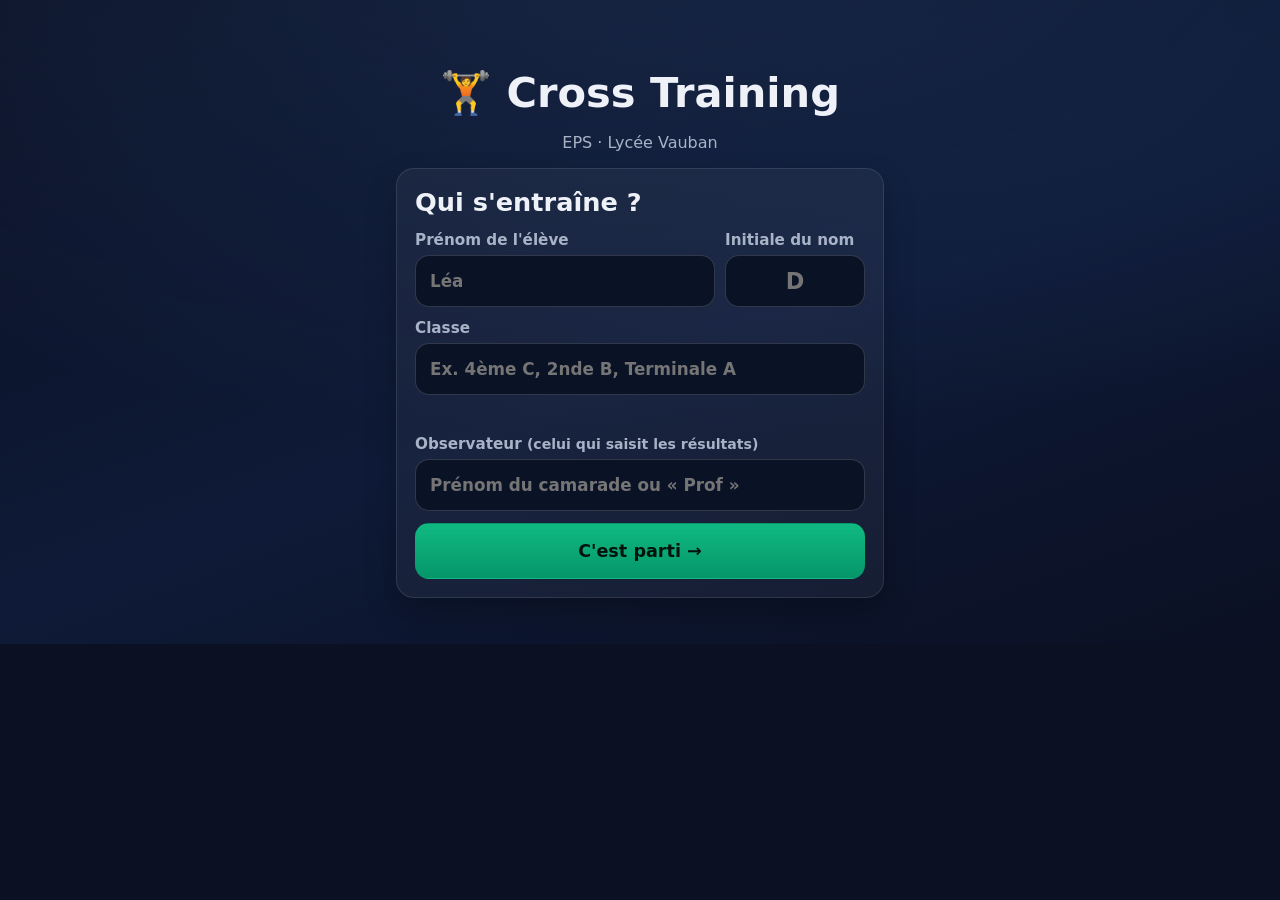
==== v2/index.html @ a6b9e2bd "Cross Training v2 (dossier v2/) : appli à onglets fiable et plus fluide - QR généré même avec des ac" ====
<!doctype html>
<html lang="fr">
<head>
  <meta charset="utf-8">
  <meta name="viewport" content="width=device-width, initial-scale=1, viewport-fit=cover">
  <meta name="theme-color" content="#0d1220">
  <title>Cross Training</title>
  <link rel="stylesheet" href="app.css">
</head>
<body>

<!-- ============ IDENTIFICATION ============ -->
<section id="screen-id" class="screen" hidden>
  <div class="id-wrap">
    <div class="brand-big">🏋️ Cross Training</div>
    <p class="muted center">EPS · Lycée Vauban</p>
    <form id="id-form" class="card" autocomplete="off">
      <h1>Qui s'entraîne ?</h1>
      <div class="id-grid">
        <label class="field">Prénom de l'élève
          <input id="id-prenom" required autocapitalize="words" placeholder="Léa">
        </label>
        <label class="field">Initiale du nom
          <input id="id-nom" required maxlength="1" autocapitalize="characters" placeholder="D" class="initial">
        </label>
      </div>
      <label class="field">Classe
        <input id="id-classe" required autocapitalize="characters" placeholder="Ex. 4ème C, 2nde B, Terminale A">
      </label>
      <p id="id-classe-preview" class="classe-preview" aria-live="polite"></p>
      <label class="field">Observateur <span class="muted small">(celui qui saisit les résultats)</span>
        <input id="id-observer" autocapitalize="words" placeholder="Prénom du camarade ou « Prof »">
      </label>
      <button class="btn btn-go big full" type="submit">C'est parti →</button>
      <button id="id-cancel" class="btn ghost full" type="button" hidden>Annuler</button>
    </form>
  </div>
</section>

<!-- ============ APPLICATION ============ -->
<section id="screen-app" class="screen" hidden>
  <header class="topbar">
    <div class="who">
      <span class="who-name" id="who-name"></span>
      <span class="badge" id="who-classe"></span>
      <span class="who-obs" id="who-obs"></span>
    </div>
    <div class="top-actions">
      <button class="btn small btn-new" id="btn-new-top" type="button">🆕 Nouvelle séance</button>
      <button class="btn small ghost" id="btn-change-id" type="button">👤 Changer</button>
      <button class="btn small ghost" id="btn-help" type="button">❓ Aide</button>
    </div>
  </header>

  <nav class="tabs" role="tablist">
    <button class="tab t-train" data-tab="train" role="tab"><span>⏱️</span>Entraînement<b class="count" id="count-train"></b></button>
    <button class="tab t-skill" data-tab="skill" role="tab"><span>🔥</span>Skill<b class="count" id="count-skill"></b></button>
    <button class="tab t-fiches" data-tab="fiches" role="tab"><span>📄</span>Fiches</button>
    <button class="tab t-fin" data-tab="fin" role="tab"><span>✅</span>Fin de séance</button>
  </nav>

  <main class="panels">
    <div id="old-banner" class="old-banner" hidden>
      <p id="old-banner-text"></p>
      <div class="two">
        <button class="btn btn-new" id="old-banner-new" type="button">🆕 Nouvelle séance</button>
        <button class="btn ghost" id="old-banner-keep" type="button">Continuer cette séance</button>
      </div>
    </div>

    <!-- ENTRAÎNEMENT -->
    <section class="panel" data-panel="train">
      <div class="card intro">
        <p><strong>Test d'1 minute</strong> : touche un exercice, lance le chrono, fais le maximum de répétitions. Tes scores servent à fixer tes objectifs en Skill.</p>
      </div>
      <div class="chips-filter" id="train-filter"></div>
      <div class="ex-grid" id="train-grid"></div>
    </section>

    <!-- SKILL -->
    <section class="panel" data-panel="skill" hidden>
      <!-- Configuration -->
      <div id="skill-config">
        <div class="card intro">
          <p><strong>Skill</strong> : choisis 1 exercice par famille, son niveau et ton objectif de répétitions <em>par bloc</em>. Chaque bloc dure 2 minutes : circuit, puis récupération jusqu'à la fin des 2 minutes.</p>
        </div>
        <div class="fam-grid" id="skill-families"></div>
        <div class="card">
          <h2>Durée de la séance</h2>
          <div class="seg seg-4" id="skill-duration">
            <button type="button" data-min="6">6 min<small>3 blocs</small></button>
            <button type="button" data-min="10">10 min<small>5 blocs</small></button>
            <button type="button" data-min="16">16 min<small>8 blocs</small></button>
            <button type="button" data-min="20">20 min<small>10 blocs</small></button>
          </div>
          <button class="btn btn-go big full" id="skill-start" type="button">▶️ Démarrer la séance</button>
          <p class="hint" id="skill-config-hint"></p>
        </div>
        <div class="card" id="skill-last" hidden></div>
      </div>

      <!-- Séance en cours -->
      <div id="skill-run" hidden>
        <div class="run-head card" id="run-head">
          <div class="run-phase" id="run-phase">TRAVAIL</div>
          <div class="run-timer" id="run-timer">00:00</div>
          <div class="run-sub"><span id="run-block">Bloc 1/5</span> · <span id="run-sub"></span></div>
          <div class="run-bar"><i id="run-bar"></i></div>
          <button class="btn big full" id="run-main" type="button">✋ Circuit terminé</button>
          <p class="run-help" id="run-help"></p>
        </div>
        <div class="card">
          <h2 id="run-inputs-title">Répétitions réalisées ce bloc</h2>
          <div class="run-ex" id="run-ex"></div>
        </div>
        <div class="card">
          <h2>Blocs enregistrés</h2>
          <div id="run-log" class="log"></div>
          <button class="btn danger full" id="run-stop" type="button">⏹ Arrêter la séance</button>
        </div>
      </div>
    </section>

    <!-- FICHES -->
    <section class="panel" data-panel="fiches" hidden>
      <div class="chips-filter" id="fiches-filter"></div>
      <div class="ex-grid" id="fiches-grid"></div>
    </section>

    <!-- FIN DE SÉANCE -->
    <section class="panel" data-panel="fin" hidden>
      <div class="card">
        <h2>Récapitulatif de la séance</h2>
        <div id="fin-recap" class="recap"></div>
      </div>
      <div class="card center">
        <h2>QR code pour le prof</h2>
        <div id="fin-qr" class="qr-box"></div>
        <p class="muted small" id="fin-qr-info"></p>
        <button class="btn btn-go big full" id="fin-fullscreen" type="button">🔍 Afficher en grand pour le scan</button>
      </div>
      <div class="card">
        <h2>📒 Mon carnet de suivi</h2>
        <p class="muted">Enregistre ta séance dans ton carnet d'entraînement.</p>
        <button class="btn btn-carnet big full" id="fin-carnet" type="button">📒 Enregistrer dans mon carnet</button>
      </div>
      <div class="card">
        <button class="btn btn-new big full" id="fin-new" type="button">🆕 Nouvelle séance</button>
        <p class="muted small center">À faire à la fin, après le scan du prof et l'enregistrement dans le carnet.</p>
      </div>
    </section>
  </main>
  <footer class="foot">Cross Training - Equipe EPS Lycée Vauban - LUXEMBOURG - JB</footer>
</section>

<!-- ============ TEST 1 MINUTE ============ -->
<div id="test" class="overlay" hidden>
  <div class="overlay-bar">
    <button class="btn ghost" id="test-close" type="button">← Retour</button>
    <strong id="test-title"></strong>
    <button class="btn ghost" id="test-fiche" type="button">📄 Fiche</button>
  </div>
  <div class="overlay-body test-body">
    <div class="test-left">
      <img id="test-img" alt="">
    </div>
    <div class="test-right">
      <div class="card center">
        <div class="test-timer" id="test-timer">01:00</div>
        <div class="two">
          <button class="btn btn-go big" id="test-start" type="button">▶️ Départ</button>
          <button class="btn big" id="test-reset" type="button">↺ Remettre à 1:00</button>
        </div>
        <p class="muted small" id="test-timer-hint">Un bip retentit à la fin de la minute.</p>
      </div>
      <div class="card">
        <h2>Répétitions en 1 minute</h2>
        <label class="field" id="test-l1">N1
          <input id="test-n1" type="number" inputmode="numeric" min="0" max="999">
        </label>
        <label class="field" id="test-l2">N2
          <input id="test-n2" type="number" inputmode="numeric" min="0" max="999">
        </label>
        <p class="muted small" id="test-best"></p>
        <button class="btn btn-go big full" id="test-save" type="button">💾 Enregistrer</button>
      </div>
    </div>
  </div>
</div>

<!-- ============ FICHE ============ -->
<div id="fiche" class="overlay" hidden>
  <div class="overlay-bar">
    <button class="btn ghost" id="fiche-close" type="button">← Retour</button>
    <strong id="fiche-title"></strong>
    <button class="btn btn-go" id="fiche-test" type="button">⏱️ Tester</button>
  </div>
  <div class="overlay-body fiche-body">
    <img id="fiche-img" alt="">
    <div id="fiche-text"></div>
  </div>
</div>

<!-- ============ QR PLEIN ÉCRAN ============ -->
<div id="qr-full" class="qr-full" hidden>
  <div class="qr-full-inner">
    <div id="qr-full-code"></div>
    <p id="qr-full-name"></p>
    <p class="small">Monte la luminosité de l'écran si le scan ne passe pas.</p>
    <button class="btn big" id="qr-full-close" type="button">✕ Fermer</button>
  </div>
</div>

<!-- ============ DIALOGUE GÉNÉRIQUE ============ -->
<dialog id="ask" class="dlg">
  <form method="dialog" class="dlg-panel">
    <h2 id="ask-title"></h2>
    <p class="big-q" id="ask-text"></p>
    <ul class="remind" id="ask-remind" hidden></ul>
    <div class="two">
      <button type="button" class="btn big" id="ask-no">Non</button>
      <button type="button" class="btn big" id="ask-yes">Oui</button>
    </div>
    <p class="muted small center" id="ask-foot"></p>
  </form>
</dialog>

<!-- ============ CARNET ============ -->
<dialog id="carnet" class="dlg">
  <form method="dialog" class="dlg-panel">
    <h2>📒 Mon carnet de suivi</h2>
    <p class="muted">Choisis selon la tablette utilisée.</p>
    <button type="button" class="choice" id="carnet-open">
      <strong>📱 J'ai ma tablette</strong>
      <span>Mes résultats sont copiés, puis mon carnet s'ouvre : je les colle dans ma séance.</span>
    </button>
    <button type="button" class="choice" id="carnet-file">
      <strong>💾 Je n'ai pas ma tablette</strong>
      <span>J'enregistre un fichier à importer plus tard dans mon carnet (bouton « Importer »).</span>
    </button>
    <button type="button" class="choice" id="carnet-share">
      <strong>📤 Envoyer le fichier</strong>
      <span>AirDrop, Messages, mail… vers ma propre tablette.</span>
    </button>
    <details class="preview"><summary>Voir ce qui sera enregistré</summary><pre id="carnet-preview"></pre></details>
    <button value="cancel" class="btn ghost full">Fermer</button>
  </form>
</dialog>

<!-- ============ AIDE ============ -->
<dialog id="help" class="dlg">
  <form method="dialog" class="dlg-panel">
    <h2>❓ Comment ça marche</h2>
    <ol class="help">
      <li><strong>⏱️ Entraînement</strong> : touche un exercice → Départ → 1 minute → note les répétitions (N1 et/ou N2) → Enregistrer.</li>
      <li><strong>🔥 Skill</strong> : choisis 1 exercice par famille, son niveau, l'objectif par bloc et la durée → Démarrer. Pendant chaque bloc de 2 min : fais le circuit, touche « Circuit terminé », puis l'observateur note les répétitions pendant la récupération. Le bloc suivant démarre tout seul.</li>
      <li><strong>📄 Fiches</strong> : critères de réalisation, sécurité, muscles, étirements.</li>
      <li><strong>✅ Fin de séance</strong> : montre le QR au prof, puis enregistre dans ton carnet.</li>
    </ol>
    <p class="muted small">Tout est enregistré automatiquement. Même si la page se recharge pendant un bloc, la séance reprend où elle en était.</p>
    <button value="cancel" class="btn btn-go full">J'ai compris</button>
  </form>
</dialog>

<div id="toast" class="toast" role="status" aria-live="polite"></div>

<script src="lib/qrcode.js"></script>
<script src="data.js"></script>
<script src="app.js"></script>
</body>
</html>
---- v2/app.css ----
:root {
  --bg: #0b1023;
  --bg2: #0e1a37;
  --card: rgba(255, 255, 255, 0.045);
  --card-border: rgba(255, 255, 255, 0.10);
  --field: #0a1226;
  --text: #eef1f7;
  --muted: #a9b3c7;
  --accent: #34d399;
  --cardio: #f97316;
  --haut: #a78bfa;
  --bas: #22c55e;
  --gainage: #fbbf24;
  --train: #38bdf8;
  --skill: #f43f5e;
  --fiches: #a78bfa;
  --fin: #34d399;
  --danger: #f87171;
  --radius: 18px;
  --tap: 56px;
}

* { box-sizing: border-box; }
html { background: #0b1023; }
html, body { margin: 0; min-height: 100%; }
body {
  font-family: ui-sans-serif, system-ui, -apple-system, "Segoe UI", Roboto, Arial, sans-serif;
  color: var(--text);
  background:
    radial-gradient(1200px 500px at 50% -10%, rgba(96, 165, 250, 0.12), transparent),
    linear-gradient(160deg, var(--bg) 0%, var(--bg2) 55%, var(--bg) 100%);
  -webkit-font-smoothing: antialiased;
  -webkit-text-size-adjust: 100%;
  -webkit-tap-highlight-color: transparent;
}
[hidden] { display: none !important; }
.center { text-align: center; }
.muted { color: var(--muted); }
.small { font-size: 0.88rem; }
h1 { font-size: 1.6rem; margin: 0 0 14px; }
h2 { font-size: 1.05rem; margin: 18px 0 10px; color: #dfe5f2; }
h2:first-child { margin-top: 0; }
h3 { font-size: 0.92rem; margin: 0 0 8px; color: var(--muted); font-weight: 600; }

/* ---------- Boutons ---------- */
.btn {
  display: inline-flex; align-items: center; justify-content: center; gap: 8px;
  min-height: 48px; padding: 12px 18px; border-radius: 14px;
  border: 1px solid rgba(255, 255, 255, 0.12);
  background: rgba(255, 255, 255, 0.07); color: var(--text);
  font: inherit; font-weight: 700; font-size: 1rem; text-decoration: none; cursor: pointer;
  touch-action: manipulation; user-select: none; -webkit-user-select: none;
}
.btn:active { transform: scale(0.98); }
.btn.big { min-height: var(--tap); font-size: 1.1rem; }
.btn.full { width: 100%; }
.btn.small { min-height: 40px; padding: 8px 12px; font-size: 0.9rem; }
.btn.ghost { background: transparent; }
.btn:disabled { opacity: 0.45; cursor: not-allowed; }
.btn-go { background: linear-gradient(180deg, #10b981, #059669); border-color: transparent; color: #04140d; }
.btn-bloc { background: var(--train); color: #1a1300; border-color: transparent; }
.btn-diff { background: var(--diff); color: #160c33; border-color: transparent; margin-top: 18px; }
.btn-vit { background: var(--vit); color: #031722; border-color: transparent; margin-top: 12px; }
.btn-voies { background: var(--voies); color: #241000; border-color: transparent; }
.btn-carnet { background: linear-gradient(180deg, #818cf8, #6366f1); color: #fff; border-color: transparent; }
.btn.danger { background: rgba(248, 113, 113, 0.14); border-color: rgba(248, 113, 113, 0.45); color: #fecaca; }

/* ---------- Champs ---------- */
input, select {
  width: 100%; min-height: 52px; padding: 12px 14px; border-radius: 14px;
  border: 1px solid rgba(255, 255, 255, 0.16); background: var(--field); color: var(--text);
  font: inherit; font-size: 1.05rem;
}
input:focus, select:focus { outline: 2px solid var(--accent); outline-offset: 1px; }
.field { display: block; margin-bottom: 12px; color: var(--muted); font-weight: 600; font-size: 0.95rem; }
.field input { margin-top: 6px; }

.card {
  background: var(--card); border: 1px solid var(--card-border); border-radius: var(--radius);
  padding: 18px; margin-bottom: 14px; box-shadow: 0 14px 30px rgba(0, 0, 0, 0.25);
}
.badge {
  display: inline-block; padding: 4px 10px; border-radius: 999px; font-weight: 800; font-size: 0.9rem;
  background: rgba(52, 211, 153, 0.15); color: #a7f3d0; border: 1px solid rgba(52, 211, 153, 0.35);
}

/* ---------- Identification ---------- */
.id-wrap { width: min(520px, 100%); margin: 0 auto; padding: 32px 16px; }
.brand-big { font-size: 2.6rem; font-weight: 900; text-align: center; margin-top: 4vh; }
.id-card { margin-top: 18px; }
.id-card .btn { margin-top: 8px; }
.classe-preview { min-height: 1.4em; margin: -4px 0 10px; color: #a7f3d0; font-weight: 700; }

/* ---------- Barre du haut + onglets ---------- */
.topbar {
  display: flex; flex-wrap: wrap; align-items: center; justify-content: space-between; gap: 8px;
  padding: max(10px, env(safe-area-inset-top)) 16px 8px;
  width: min(1000px, 100%); margin: 0 auto;
}
.who { display: flex; align-items: center; gap: 10px; min-width: 0; }
.who-name { font-weight: 900; font-size: 1.15rem; overflow: hidden; text-overflow: ellipsis; white-space: nowrap; }
.top-actions { display: flex; gap: 6px; flex-wrap: wrap; }

.tabs {
  position: sticky; top: 0; z-index: 20;
  display: grid; grid-template-columns: repeat(4, 1fr); gap: 6px;
  padding: 8px 12px; width: min(1000px, 100%); margin: 0 auto;
  background: rgba(11, 16, 35, 0.92); backdrop-filter: blur(10px); -webkit-backdrop-filter: blur(10px);
}
.tab {
  position: relative; display: flex; flex-direction: column; align-items: center; justify-content: center; gap: 2px;
  min-height: 62px; padding: 6px 4px; border-radius: 14px; cursor: pointer;
  border: 1px solid rgba(255, 255, 255, 0.10); background: rgba(255, 255, 255, 0.04);
  color: var(--muted); font: inherit; font-weight: 700; font-size: 0.85rem; touch-action: manipulation;
}
.tab span { font-size: 1.35rem; line-height: 1; }
.tab .count {
  position: absolute; top: 4px; right: 6px; min-width: 20px; padding: 1px 6px; border-radius: 999px;
  font-size: 0.75rem; background: rgba(255, 255, 255, 0.14); color: var(--text);
}
.tab .count:empty { display: none; }
.tab[aria-selected="true"] { color: #0b1023; border-color: transparent; }
.tab.t-train[aria-selected="true"] { background: var(--train); }
.tab.t-skill[aria-selected="true"] { background: var(--skill); color: #fff; }
.tab.t-fiches[aria-selected="true"] { background: var(--fiches); }
.tab.t-fin[aria-selected="true"] { background: var(--fin); }
.tab[aria-selected="true"] .count { background: rgba(0, 0, 0, 0.25); color: #fff; }

.panels { width: min(1000px, 100%); margin: 0 auto; padding: 10px 16px 24px; }
.foot { text-align: center; color: var(--muted); font-size: 0.82rem; padding: 10px 16px max(16px, env(safe-area-inset-bottom)); }

.row2, .row3 { display: grid; grid-template-columns: 1fr; gap: 14px; }
@media (min-width: 700px) {
  .row2 { grid-template-columns: 1fr 1fr; }
  .row3 { grid-template-columns: repeat(3, 1fr); }
}

/* ---------- Fin de séance ---------- */
.recap { display: grid; gap: 10px; }
.recap section { padding: 12px 14px; border-radius: 14px; background: rgba(255, 255, 255, 0.04); border-left: 5px solid var(--muted); }
.recap section.r-bloc { border-color: var(--train); }
.recap section.r-diff { border-color: var(--diff); }
.recap section.r-vit { border-color: var(--vit); }
.recap h3 { color: var(--text); font-size: 1rem; margin: 0 0 4px; }
.recap p { margin: 2px 0; color: var(--muted); }
.qr-box { display: inline-block; padding: 14px; background: #fff; border-radius: 14px; margin: 4px auto 6px; }
.qr-box img, .qr-box canvas { display: block; width: min(300px, 70vw); height: auto; image-rendering: pixelated; }

.qr-full { position: fixed; inset: 0; z-index: 80; background: #fff; color: #111; display: flex; align-items: center; justify-content: center; }
.qr-full-inner { text-align: center; padding: 16px; }
#qr-full-code img { width: min(88vw, 76vh); height: auto; image-rendering: pixelated; display: block; margin: 0 auto; }
#qr-full-name { font-size: 1.4rem; font-weight: 900; margin: 12px 0 2px; }
.qr-full .btn { color: #111; background: #f1f1f1; border-color: #ccc; margin-top: 8px; }

/* ---------- Dialogues ---------- */
.dlg { border: none; padding: 0; background: transparent; color: var(--text); width: min(560px, 94vw); }
.dlg::backdrop { background: rgba(0, 0, 0, 0.6); }
.dlg-panel { background: #121a33; border: 1px solid rgba(255, 255, 255, 0.12); border-radius: 20px; padding: 20px; }
.dlg-panel h2 { font-size: 1.3rem; }
.choice {
  display: block; width: 100%; text-align: left; margin: 0 0 10px; padding: 14px 16px; border-radius: 14px;
  border: 1px solid rgba(255, 255, 255, 0.14); background: rgba(255, 255, 255, 0.06); color: var(--text);
  font: inherit; cursor: pointer;
}
.choice strong { display: block; font-size: 1.08rem; margin-bottom: 4px; }
.choice span { color: var(--muted); font-size: 0.92rem; }
.preview { margin: 6px 0 12px; }
.preview summary { cursor: pointer; color: var(--muted); }
.preview pre { white-space: pre-wrap; background: var(--field); padding: 12px; border-radius: 12px; font-size: 0.85rem; max-height: 40vh; overflow: auto; }
.help { padding-left: 20px; line-height: 1.5; }
.help li { margin-bottom: 8px; }

/* ---------- Toast ---------- */
.toast {
  position: fixed; left: 50%; bottom: max(18px, env(safe-area-inset-bottom)); z-index: 100;
  transform: translate(-50%, 20px); opacity: 0; pointer-events: none;
  background: #16a34a; color: #fff; font-weight: 700; padding: 12px 16px; border-radius: 14px;
  box-shadow: 0 10px 24px rgba(0, 0, 0, 0.35); transition: opacity 0.2s, transform 0.2s; max-width: 92vw; text-align: center;
}
.toast.show { opacity: 1; transform: translate(-50%, 0); }
.toast.err { background: #dc2626; }

@media (max-width: 480px) {
  .tab { font-size: 0.72rem; min-height: 58px; }
  .tab span { font-size: 1.2rem; }
  .tabs { gap: 4px; padding: 6px 8px; }
  .panels { padding: 8px 10px 20px; }
  .card { padding: 14px; }
  .result-grid button span { font-size: 0.8rem; }
  .seg button { font-size: 0.8rem; }
}

/* ---------- Voir une voie ---------- */
.viewer { position: fixed; inset: 0; z-index: 70; display: flex; flex-direction: column; background: #05070f; padding: env(safe-area-inset-top) 0 env(safe-area-inset-bottom); }
.viewer-img { flex: 1; min-height: 0; display: flex; align-items: center; justify-content: center; padding: 8px; }
.viewer-img img { max-width: 100%; max-height: 100%; object-fit: contain; border-radius: 10px; }
.viewer-info { display: grid; gap: 10px; padding: 12px 16px 16px; background: #0b1023; border-top: 1px solid rgba(255, 255, 255, 0.1); }
.viewer-info b { font-size: 1.25rem; }
.viewer-info p { margin: 4px 0 0; }
.viewer-actions { display: grid; grid-template-columns: 1fr 1fr 1fr; gap: 8px; }
@media (min-width: 700px) { .viewer-info { grid-template-columns: 1fr auto; align-items: center; } .viewer-actions { min-width: 420px; } }

/* ---------- Nouvelle séance ---------- */
.btn-new { background: rgba(251, 146, 60, 0.16); border-color: rgba(251, 146, 60, 0.55); color: #fed7aa; }
.old-banner { margin-bottom: 14px; padding: 14px 16px; border-radius: var(--radius); background: rgba(251, 146, 60, 0.12); border: 1px solid rgba(251, 146, 60, 0.5); }
.old-banner p { margin: 0 0 10px; font-weight: 700; line-height: 1.4; }
.old-banner-actions { display: grid; grid-template-columns: 1fr 1fr; gap: 8px; }
.warn-box { padding: 12px 14px; border-radius: 14px; background: rgba(248, 113, 113, 0.12); border: 1px solid rgba(248, 113, 113, 0.45); line-height: 1.45; }
.big-q { font-size: 1.3rem; font-weight: 800; text-align: center; line-height: 1.35; margin: 6px 0 8px; }
.yn { display: grid; grid-template-columns: 1fr 1fr; gap: 10px; margin: 16px 0 8px; }
.yn .btn { min-height: 64px; font-size: 1.2rem; }
.yn-yes { background: #f97316; color: #1f0d00; border-color: transparent; }
.yn-danger { background: #dc2626; color: #fff; border-color: transparent; }
.remind { list-style: none; padding: 0; margin: 10px 0 0; display: grid; gap: 6px; }
.remind li { padding: 10px 12px; border-radius: 12px; background: rgba(255, 255, 255, 0.05); font-weight: 600; font-size: 0.95rem; }
.remind li.done { color: #6ee7b7; }
.remind li.todo { color: #fca5a5; }
@keyframes shake { 25% { transform: translateX(-6px); } 50% { transform: translateX(6px); } 75% { transform: translateX(-3px); } }
.dlg-actions { display: grid; grid-template-columns: 1fr 1fr; gap: 8px; margin-top: 12px; }
/* secours pour les navigateurs sans <dialog> */
dialog.dlg-fallback { display: block; position: fixed; inset: 0; margin: auto; z-index: 90; max-height: 92vh; overflow: auto; height: fit-content; }
body.dlg-fallback-open::after { content: ""; position: fixed; inset: 0; background: rgba(0, 0, 0, 0.6); z-index: 85; }
@media (max-width: 480px) { .old-banner-actions, .dlg-actions { grid-template-columns: 1fr; } }
.relais-input { font-size: 1.8rem; font-weight: 900; text-align: center; min-height: 56px; }
.relais-input::placeholder { font-size: 1.05rem; font-weight: 600; }
#new-dialog h2 { text-align: center; }

/* ================= Cross Training ================= */
.id-grid { display: grid; grid-template-columns: 1fr 140px; gap: 10px; }
.initial { text-align: center; font-weight: 900; font-size: 1.4rem; text-transform: uppercase; }
.who-obs { color: var(--muted); font-size: 0.9rem; }
.intro p { margin: 0; line-height: 1.45; color: #dfe5f2; }
.two { display: grid; grid-template-columns: 1fr 1fr; gap: 10px; }
.hint { min-height: 1.2em; color: #fca5a5; font-weight: 600; margin: 8px 0 0; text-align: center; }

.chips-filter { display: flex; gap: 8px; flex-wrap: wrap; margin: 0 0 12px; }
.chips-filter button { min-height: 44px; padding: 8px 16px; border-radius: 999px; border: 1px solid rgba(255,255,255,.15); background: rgba(255,255,255,.05); color: var(--text); font: inherit; font-weight: 700; cursor: pointer; }
.chips-filter button[aria-pressed="true"] { background: #eef1f7; color: #0d1220; }

.ex-grid { display: grid; grid-template-columns: repeat(auto-fill, minmax(230px, 1fr)); gap: 12px; }
.ex-card { position: relative; display: flex; flex-direction: column; text-align: left; padding: 0; overflow: hidden; border-radius: 16px; cursor: pointer;
  border: 2px solid var(--fam, rgba(255,255,255,.15)); background: rgba(255,255,255,.045); color: var(--text); font: inherit; touch-action: manipulation; }
.ex-card img { width: 100%; aspect-ratio: 16 / 9; object-fit: cover; object-position: top; background: #fff; display: block; }
.ex-card .body { padding: 10px 12px 12px; display: grid; gap: 3px; }
.ex-card .name { font-weight: 900; font-size: 1.08rem; }
.ex-card .fam { font-size: 0.78rem; font-weight: 800; text-transform: uppercase; letter-spacing: .5px; color: var(--fam); }
.ex-card .lv { font-size: 0.85rem; color: var(--muted); }
.ex-card .score { margin-top: 4px; font-weight: 800; font-size: 0.92rem; color: #bae6fd; }
.ex-card .done { position: absolute; top: 8px; right: 8px; background: #10b981; color: #04140d; font-weight: 900; border-radius: 999px; padding: 3px 10px; font-size: .8rem; }
.f-cardio { --fam: var(--cardio); } .f-haut { --fam: var(--haut); } .f-bas { --fam: var(--bas); } .f-gainage { --fam: var(--gainage); }

/* Overlays (test, fiche) */
.overlay { position: fixed; inset: 0; z-index: 60; display: flex; flex-direction: column; background: #0b0f1c; padding: env(safe-area-inset-top) 0 env(safe-area-inset-bottom); }
.overlay-bar { display: grid; grid-template-columns: auto 1fr auto; align-items: center; gap: 10px; padding: 8px 12px; background: #111a30; border-bottom: 1px solid rgba(255,255,255,.1); }
.overlay-bar strong { text-align: center; font-size: 1.15rem; overflow: hidden; text-overflow: ellipsis; white-space: nowrap; }
.overlay-body { flex: 1; overflow: auto; -webkit-overflow-scrolling: touch; padding: 14px; }
.test-body { display: grid; gap: 14px; grid-template-columns: 1fr; align-content: start; }
@media (min-width: 760px) { .test-body { grid-template-columns: 1fr 1fr; } }
.test-left img { width: 100%; border-radius: 14px; background: #fff; display: block; }
.test-timer { font-size: clamp(4rem, 16vw, 6.5rem); font-weight: 900; font-variant-numeric: tabular-nums; line-height: 1; margin: 6px 0 14px; }
.test-timer.running { color: var(--train); }
.test-timer.over { color: #f87171; }
.test-timer.last { color: #fbbf24; }
.fiche-body { max-width: 900px; margin: 0 auto; width: 100%; }
.fiche-body img { width: 100%; border-radius: 14px; background: #fff; display: block; margin-bottom: 14px; }
.fiche-sec { margin-bottom: 12px; }
.fiche-sec h3 { color: var(--text); font-size: 1rem; margin: 0 0 6px; }
.fiche-sec ul, .fiche-sec ol { margin: 0; padding-left: 20px; line-height: 1.5; color: #dfe5f2; }

/* Skill config */
.fam-grid { display: grid; grid-template-columns: 1fr; gap: 12px; margin-bottom: 14px; }
@media (min-width: 760px) { .fam-grid { grid-template-columns: 1fr 1fr; } }
.fam-card { border-radius: 18px; padding: 14px; border: 2px solid var(--fam); background: rgba(255,255,255,.04); }
.fam-card h3 { color: var(--fam); font-size: 1rem; text-transform: uppercase; letter-spacing: .5px; margin: 0 0 10px; font-weight: 900; }
.pick { display: grid; grid-template-columns: repeat(3, 1fr); gap: 6px; }
.pick button, .lvl button { min-height: 50px; border-radius: 12px; border: 2px solid rgba(255,255,255,.12); background: rgba(255,255,255,.05); color: var(--text); font: inherit; font-weight: 800; font-size: .9rem; cursor: pointer; padding: 4px; touch-action: manipulation; }
.pick button[aria-pressed="true"], .lvl button[aria-pressed="true"] { background: var(--fam); border-color: var(--fam); color: #0d1220; }
.lvl { display: grid; grid-template-columns: 1fr 1fr; gap: 6px; margin-top: 8px; }
.lvl button small { display: block; font-weight: 600; font-size: .75rem; opacity: .85; }
.obj { display: grid; grid-template-columns: 1fr 56px 90px 56px; gap: 6px; align-items: center; margin-top: 10px; }
.obj label { color: var(--muted); font-weight: 700; font-size: .9rem; }
.obj button { min-height: 50px; border-radius: 12px; border: 1px solid rgba(255,255,255,.15); background: rgba(255,255,255,.08); color: var(--text); font-size: 1.5rem; font-weight: 900; cursor: pointer; }
.obj input { text-align: center; font-size: 1.4rem; font-weight: 900; min-height: 50px; padding: 4px; }
.fam-empty { color: var(--muted); font-style: italic; margin: 8px 0 0; }
.seg { display: grid; gap: 8px; }
.seg-4 { grid-template-columns: repeat(4, 1fr); margin-bottom: 14px; }
.seg button { min-height: 60px; border-radius: 14px; border: 2px solid rgba(255,255,255,.12); background: rgba(255,255,255,.05); color: var(--text); font: inherit; font-weight: 900; cursor: pointer; }
.seg button small { display: block; font-weight: 600; font-size: .78rem; color: var(--muted); }
.seg button[aria-pressed="true"] { background: var(--skill); border-color: var(--skill); color: #fff; }
.seg button[aria-pressed="true"] small { color: #ffe4e6; }

/* Skill run */
.run-head { text-align: center; border-width: 2px; }
.run-phase { display: inline-block; padding: 6px 16px; border-radius: 999px; font-weight: 900; letter-spacing: 1px; background: #16a34a; color: #fff; }
.run-timer { font-size: clamp(4.2rem, 18vw, 7rem); font-weight: 900; font-variant-numeric: tabular-nums; line-height: 1.05; margin: 8px 0 2px; }
.run-sub { color: var(--muted); font-weight: 700; }
.run-bar { height: 10px; border-radius: 999px; background: rgba(255,255,255,.1); overflow: hidden; margin: 12px 0 14px; }
.run-bar i { display: block; height: 100%; width: 0; background: #16a34a; transition: width .3s linear; }
.run-help { color: var(--muted); margin: 10px 0 0; font-weight: 600; }
.ph-work { border-color: #16a34a; } .ph-work .run-phase, .ph-work .run-bar i { background: #16a34a; }
.ph-recov { border-color: #0ea5e9; } .ph-recov .run-phase, .ph-recov .run-bar i { background: #0ea5e9; }
.ph-sas { border-color: #f59e0b; } .ph-sas .run-phase, .ph-sas .run-bar i { background: #f59e0b; color: #1f1300; }
.ph-sas .run-timer { color: #fbbf24; }
#run-main.go { background: linear-gradient(180deg, #10b981, #059669); color: #04140d; border-color: transparent; }
#run-main.stop { background: #f97316; color: #1f0d00; border-color: transparent; }
#run-main.wait { background: rgba(255,255,255,.06); color: var(--muted); }
.run-ex { display: grid; grid-template-columns: 1fr; gap: 10px; }
@media (min-width: 700px) { .run-ex { grid-template-columns: 1fr 1fr; } }
.run-item { border-left: 6px solid var(--fam); border-radius: 14px; padding: 10px 12px; background: rgba(255,255,255,.04); display: grid; grid-template-columns: 1fr 110px; gap: 8px; align-items: center; }
.run-item b { display: block; }
.run-item span { color: var(--muted); font-size: .88rem; }
.run-item input { text-align: center; font-size: 1.5rem; font-weight: 900; min-height: 56px; }
.run-item input:disabled { opacity: .35; }
.log { display: grid; gap: 8px; margin-bottom: 12px; }
.log-row { padding: 10px 12px; border-radius: 12px; background: rgba(255,255,255,.04); border: 1px solid rgba(255,255,255,.08); }
.log-row .top { display: flex; justify-content: space-between; gap: 8px; font-weight: 800; }
.log-row .vals { display: grid; grid-template-columns: repeat(auto-fit, minmax(150px, 1fr)); gap: 6px; margin-top: 8px; }
.log-row .vals label { display: grid; grid-template-columns: 1fr 70px; align-items: center; gap: 6px; font-size: .88rem; color: var(--muted); }
.log-row .vals input { min-height: 40px; padding: 4px; text-align: center; font-weight: 800; }
.btn.danger { background: rgba(248, 113, 113, 0.14); border-color: rgba(248, 113, 113, 0.45); color: #fecaca; }
.summary-table { width: 100%; border-collapse: collapse; margin-top: 8px; font-size: .95rem; }
.summary-table th, .summary-table td { text-align: left; padding: 6px 8px; border-bottom: 1px solid rgba(255,255,255,.08); }
.summary-table th { color: var(--muted); font-weight: 700; }

/* Dialogues */
.big-q { font-size: 1.25rem; font-weight: 800; text-align: center; line-height: 1.35; margin: 6px 0 8px; }
.dlg .two { margin: 16px 0 8px; }
.dlg .two .btn { min-height: 62px; font-size: 1.15rem; }
#ask-yes { background: #f97316; color: #1f0d00; border-color: transparent; }
#ask-yes.danger-yes { background: #dc2626; color: #fff; }
#ask-yes.go-yes { background: #10b981; color: #04140d; }
#ask h2 { text-align: center; }
.remind { list-style: none; padding: 0; margin: 10px 0 0; display: grid; gap: 6px; }
.remind li { padding: 10px 12px; border-radius: 12px; background: rgba(255, 255, 255, 0.05); font-weight: 600; font-size: 0.95rem; }
.remind li.done { color: #6ee7b7; } .remind li.todo { color: #fca5a5; }
dialog.dlg-fallback { display: block; position: fixed; inset: 0; margin: auto; z-index: 90; max-height: 92vh; overflow: auto; height: fit-content; }
body.dlg-fallback-open::after { content: ""; position: fixed; inset: 0; background: rgba(0, 0, 0, 0.6); z-index: 85; }
.btn-new { background: rgba(251, 146, 60, 0.16); border-color: rgba(251, 146, 60, 0.55); color: #fed7aa; }
.old-banner { margin-bottom: 14px; padding: 14px 16px; border-radius: var(--radius); background: rgba(251, 146, 60, 0.12); border: 1px solid rgba(251, 146, 60, 0.5); }
.old-banner p { margin: 0 0 10px; font-weight: 700; line-height: 1.4; }

@media (max-width: 480px) {
  .id-grid { grid-template-columns: 1fr 90px; }
  .pick { grid-template-columns: 1fr 1fr; }
  .seg-4 { grid-template-columns: 1fr 1fr; }
  .obj { grid-template-columns: 1fr 50px 76px 50px; }
  .run-item { grid-template-columns: 1fr 90px; }
}
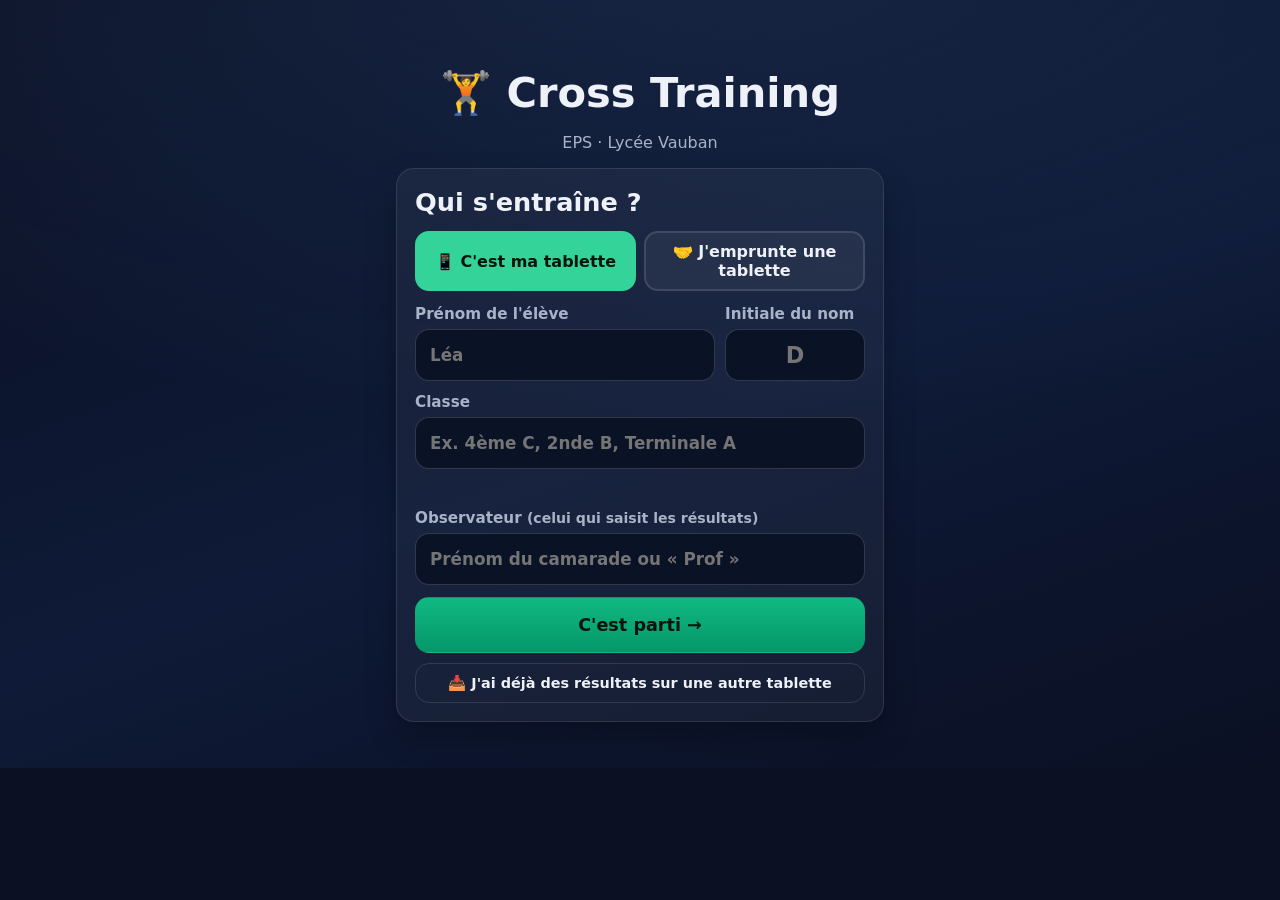
==== commit 2dc90984: "Cross Training v2 : profils (élève + invités), transfert entre tablettes, corrections des erreurs él" ====
--- a/v2/index.html
+++ b/v2/index.html
@@ -15,7 +15,12 @@
     <div class="brand-big">🏋️ Cross Training</div>
     <p class="muted center">EPS · Lycée Vauban</p>
     <form id="id-form" class="card" autocomplete="off">
-      <h1>Qui s'entraîne ?</h1>
+      <h1 id="id-title">Qui s'entraîne ?</h1>
+      <div class="seg seg-2 id-mode" id="id-mode">
+        <button type="button" data-guest="0">📱 C'est ma tablette</button>
+        <button type="button" data-guest="1">🤝 J'emprunte une tablette</button>
+      </div>
+      <p class="id-note" id="id-edit-note" hidden>Corrige l'orthographe, ta classe ou ton observateur : rien n'est effacé.<br>Un autre élève ? Ferme et utilise « ➕ Un autre élève ».</p>
       <div class="id-grid">
         <label class="field">Prénom de l'élève
           <input id="id-prenom" required autocapitalize="words" placeholder="Léa">
@@ -31,8 +36,9 @@
       <label class="field">Observateur <span class="muted small">(celui qui saisit les résultats)</span>
         <input id="id-observer" autocapitalize="words" placeholder="Prénom du camarade ou « Prof »">
       </label>
-      <button class="btn btn-go big full" type="submit">C'est parti →</button>
+      <button class="btn btn-go big full" id="id-submit" type="submit">C'est parti →</button>
       <button id="id-cancel" class="btn ghost full" type="button" hidden>Annuler</button>
+      <button id="id-import" class="btn ghost full small" type="button">📥 J'ai déjà des résultats sur une autre tablette</button>
     </form>
   </div>
 </section>
@@ -47,7 +53,7 @@
     </div>
     <div class="top-actions">
       <button class="btn small btn-new" id="btn-new-top" type="button">🆕 Nouvelle séance</button>
-      <button class="btn small ghost" id="btn-change-id" type="button">👤 Changer</button>
+      <button class="btn small ghost" id="btn-change-id" type="button">👤 Profil</button>
       <button class="btn small ghost" id="btn-help" type="button">❓ Aide</button>
     </div>
   </header>
@@ -56,10 +62,15 @@
     <button class="tab t-train" data-tab="train" role="tab"><span>⏱️</span>Entraînement<b class="count" id="count-train"></b></button>
     <button class="tab t-skill" data-tab="skill" role="tab"><span>🔥</span>Skill<b class="count" id="count-skill"></b></button>
     <button class="tab t-fiches" data-tab="fiches" role="tab"><span>📄</span>Fiches</button>
+    <button class="tab t-hist" data-tab="hist" role="tab"><span>📈</span>Historique</button>
     <button class="tab t-fin" data-tab="fin" role="tab"><span>✅</span>Fin de séance</button>
   </nav>
 
   <main class="panels">
+    <div id="guest-banner" class="guest-banner" hidden>
+      <p>🤝 <b>Tablette empruntée.</b> À la fin du cours, envoie tes résultats vers <b>ta</b> tablette.</p>
+      <button class="btn small" id="guest-send" type="button">📤 Envoyer mes résultats</button>
+    </div>
     <div id="old-banner" class="old-banner" hidden>
       <p id="old-banner-text"></p>
       <div class="two">
@@ -71,7 +82,7 @@
     <!-- ENTRAÎNEMENT -->
     <section class="panel" data-panel="train">
       <div class="card intro">
-        <p><strong>Test d'1 minute</strong> : touche un exercice, lance le chrono, fais le maximum de répétitions. Tes scores servent à fixer tes objectifs en Skill.</p>
+        <p><strong>Test d'1 minute</strong> : touche un exercice, lance le chrono, fais le maximum de répétitions. Chaque exercice testé entre dans <strong>ton catalogue</strong> 📚 : c'est avec lui que tu construis ton Skill.</p>
       </div>
       <div class="chips-filter" id="train-filter"></div>
       <div class="ex-grid" id="train-grid"></div>
@@ -82,7 +93,7 @@
       <!-- Configuration -->
       <div id="skill-config">
         <div class="card intro">
-          <p><strong>Skill</strong> : choisis 1 exercice par famille, son niveau et ton objectif de répétitions <em>par bloc</em>. Chaque bloc dure 2 minutes : circuit, puis récupération jusqu'à la fin des 2 minutes.</p>
+          <p><strong>Skill</strong> : construis ton circuit avec <strong>ton catalogue</strong> (les exercices testés en Entraînement) : 1 exercice par famille, son niveau et ton objectif de répétitions <em>par bloc</em>. Chaque bloc dure 2 minutes : circuit, puis récupération jusqu'à la fin des 2 minutes.</p>
         </div>
         <div class="fam-grid" id="skill-families"></div>
         <div class="card">
@@ -106,7 +117,8 @@
           <div class="run-timer" id="run-timer">00:00</div>
           <div class="run-sub"><span id="run-block">Bloc 1/5</span> · <span id="run-sub"></span></div>
           <div class="run-bar"><i id="run-bar"></i></div>
-          <button class="btn big full" id="run-main" type="button">✋ Circuit terminé</button>
+          <button class="btn big full" id="run-main" type="button">✋ J'ai fini le circuit</button>
+          <button class="btn full run-undo" id="run-undo" type="button" hidden>↩️ Oups, pas fini ! Annuler</button>
           <p class="run-help" id="run-help"></p>
         </div>
         <div class="card">
@@ -125,6 +137,19 @@
     <section class="panel" data-panel="fiches" hidden>
       <div class="chips-filter" id="fiches-filter"></div>
       <div class="ex-grid" id="fiches-grid"></div>
+    </section>
+
+    <!-- HISTORIQUE -->
+    <section class="panel" data-panel="hist" hidden>
+      <div class="card">
+        <h2>📚 Catalogue de <span id="hist-name"></span></h2>
+        <p class="muted small">Meilleur score en 1 minute pour chaque exercice testé, et sa progression test après test.</p>
+        <div id="hist-catalogue"></div>
+      </div>
+      <div class="card">
+        <h2>🗓️ Séances</h2>
+        <div id="hist-seances" class="hist-list"></div>
+      </div>
     </section>
 
     <!-- FIN DE SÉANCE -->
@@ -143,6 +168,11 @@
         <h2>📒 Mon carnet de suivi</h2>
         <p class="muted">Enregistre ta séance dans ton carnet d'entraînement.</p>
         <button class="btn btn-carnet big full" id="fin-carnet" type="button">📒 Enregistrer dans mon carnet</button>
+      </div>
+      <div class="card" id="fin-xfer-card">
+        <h2>🤝 Tablette empruntée ?</h2>
+        <p class="muted">Envoie tes résultats vers ta tablette (QR code ou fichier).</p>
+        <button class="btn big full" id="fin-xfer" type="button">📤 Envoyer mes résultats vers ma tablette</button>
       </div>
       <div class="card">
         <button class="btn btn-new big full" id="fin-new" type="button">🆕 Nouvelle séance</button>
@@ -163,6 +193,7 @@
   <div class="overlay-body test-body">
     <div class="test-left">
       <img id="test-img" alt="">
+      <div id="test-left-text" hidden></div>
     </div>
     <div class="test-right">
       <div class="card center">
@@ -175,13 +206,10 @@
       </div>
       <div class="card">
         <h2>Répétitions en 1 minute</h2>
-        <label class="field" id="test-l1">N1
-          <input id="test-n1" type="number" inputmode="numeric" min="0" max="999">
-        </label>
-        <label class="field" id="test-l2">N2
-          <input id="test-n2" type="number" inputmode="numeric" min="0" max="999">
-        </label>
+        <p class="muted small">Remplis seulement le ou les niveaux que tu as faits. L'observateur peut compter avec « +1 ».</p>
+        <div id="test-levels"></div>
         <p class="muted small" id="test-best"></p>
+        <button class="btn small ghost" id="test-fix" type="button" hidden>✏️ Une erreur ? Corriger mes tests</button>
         <button class="btn btn-go big full" id="test-save" type="button">💾 Enregistrer</button>
       </div>
     </div>
@@ -198,6 +226,19 @@
   <div class="overlay-body fiche-body">
     <img id="fiche-img" alt="">
     <div id="fiche-text"></div>
+  </div>
+</div>
+
+<!-- ============ SCANNER (récupérer mes résultats) ============ -->
+<div id="scan" class="overlay" hidden>
+  <div class="overlay-bar">
+    <button class="btn ghost" id="scan-close" type="button">← Retour</button>
+    <strong>📷 Scanner le QR de transfert</strong>
+    <span></span>
+  </div>
+  <div class="overlay-body scan-body">
+    <video id="scan-video" playsinline muted autoplay></video>
+    <p id="scan-msg" class="scan-msg"></p>
   </div>
 </div>
 
@@ -247,21 +288,81 @@
   </form>
 </dialog>
 
+<!-- ============ PROFIL ============ -->
+<dialog id="profile" class="dlg">
+  <form method="dialog" class="dlg-panel">
+    <h2>👤 Profil</h2>
+    <p class="muted" id="profile-who"></p>
+    <div id="profile-list" class="profile-list"></div>
+    <button type="button" class="choice" id="pr-edit"><strong>✏️ Corriger mon prénom, ma classe, mon observateur</strong><span>Rien n'est effacé.</span></button>
+    <button type="button" class="choice" id="pr-add"><strong>➕ Un autre élève utilise cette tablette</strong><span>Il a son propre profil : les résultats de chacun sont gardés.</span></button>
+    <button type="button" class="choice" id="pr-send"><strong>📤 Envoyer mes résultats vers ma tablette</strong><span>J'ai utilisé la tablette d'un camarade.</span></button>
+    <button type="button" class="choice" id="pr-get"><strong>📥 Récupérer mes résultats</strong><span>Faits sur une autre tablette : je scanne son QR ou j'ouvre le fichier.</span></button>
+    <button value="cancel" class="btn ghost full">Fermer</button>
+  </form>
+</dialog>
+
+<!-- ============ ENVOYER MES RÉSULTATS ============ -->
+<dialog id="xfer" class="dlg">
+  <form method="dialog" class="dlg-panel">
+    <h2>📤 Envoyer mes résultats</h2>
+    <ol class="help steps">
+      <li>Prends <b>ta</b> tablette et ouvre Cross Training.</li>
+      <li>👤 Profil → 📥 Récupérer mes résultats → 📷 Scanner.</li>
+      <li>Scanne ce QR code.</li>
+    </ol>
+    <div id="xfer-qr" class="qr-box xfer-qr"></div>
+    <p class="muted small center" id="xfer-info"></p>
+    <p class="muted small">Pas de caméra ? Envoie le fichier par AirDrop vers ta tablette, puis « Ouvrir le fichier ».</p>
+    <div class="two">
+      <button type="button" class="btn" id="xfer-share">📤 AirDrop / partager</button>
+      <button type="button" class="btn" id="xfer-file">💾 Fichier</button>
+    </div>
+    <button type="button" class="btn danger full" id="xfer-delete" hidden>🗑 C'est récupéré : supprimer mon profil d'ici</button>
+    <button value="cancel" class="btn ghost full">Fermer</button>
+  </form>
+</dialog>
+
+<!-- ============ RÉCUPÉRER MES RÉSULTATS ============ -->
+<dialog id="imp" class="dlg">
+  <form method="dialog" class="dlg-panel">
+    <h2>📥 Récupérer mes résultats</h2>
+    <p class="muted">Sur la tablette empruntée : 👤 Profil → 📤 Envoyer mes résultats. Puis ici :</p>
+    <button type="button" class="choice" id="imp-scan"><strong>📷 Scanner le QR code</strong><span>Avec la caméra de cette tablette.</span></button>
+    <button type="button" class="choice" id="imp-file"><strong>📂 Ouvrir le fichier</strong><span>Reçu par AirDrop ou enregistré dans Fichiers.</span></button>
+    <input type="file" id="imp-input" accept=".json,application/json,text/plain" hidden>
+    <p class="muted small">Rien n'est effacé : les résultats sont ajoutés.</p>
+    <button value="cancel" class="btn ghost full">Fermer</button>
+  </form>
+</dialog>
+
+<!-- ============ CORRIGER MES TESTS ============ -->
+<dialog id="tests-dlg" class="dlg">
+  <form method="dialog" class="dlg-panel">
+    <h2 id="tests-title"></h2>
+    <p class="muted small">Une faute de frappe ? Supprime le test faux, puis refais le test (ou réécris le bon nombre).</p>
+    <div id="tests-list" class="tests-list"></div>
+    <button value="cancel" class="btn ghost full">Fermer</button>
+  </form>
+</dialog>
+
 <!-- ============ AIDE ============ -->
 <dialog id="help" class="dlg">
   <form method="dialog" class="dlg-panel">
     <h2>❓ Comment ça marche</h2>
     <ol class="help">
-      <li><strong>⏱️ Entraînement</strong> : touche un exercice → Départ → 1 minute → note les répétitions (N1 et/ou N2) → Enregistrer.</li>
-      <li><strong>🔥 Skill</strong> : choisis 1 exercice par famille, son niveau, l'objectif par bloc et la durée → Démarrer. Pendant chaque bloc de 2 min : fais le circuit, touche « Circuit terminé », puis l'observateur note les répétitions pendant la récupération. Le bloc suivant démarre tout seul.</li>
+      <li><strong>⏱️ Entraînement</strong> : touche un exercice → Départ → 1 minute → note les répétitions → Enregistrer. Une erreur ? « ✏️ Corriger mes tests ».</li>
+      <li><strong>🔥 Skill</strong> : avec ton catalogue (exercices testés), choisis 1 exercice par famille, son niveau, l'objectif par bloc et la durée → Démarrer. Pendant chaque bloc de 2 min : fais le circuit, touche « J'ai fini le circuit » (« Annuler » si c'était une erreur), puis repos. L'observateur compte avec « +1 ». Le bloc suivant démarre tout seul.</li>
       <li><strong>📄 Fiches</strong> : critères de réalisation, sécurité, muscles, étirements.</li>
       <li><strong>✅ Fin de séance</strong> : montre le QR au prof, puis enregistre dans ton carnet.</li>
+      <li><strong>👤 Profil</strong> : corriger ton prénom, ajouter un autre élève, ou envoyer / récupérer tes résultats si tu as utilisé la tablette d'un camarade.</li>
     </ol>
     <p class="muted small">Tout est enregistré automatiquement. Même si la page se recharge pendant un bloc, la séance reprend où elle en était.</p>
     <button value="cancel" class="btn btn-go full">J'ai compris</button>
   </form>
 </dialog>
 
+<div id="flash" class="flash" aria-hidden="true"></div>
 <div id="toast" class="toast" role="status" aria-live="polite"></div>
 
 <script src="lib/qrcode.js"></script>
--- a/v2/app.css
+++ b/v2/app.css
@@ -103,7 +103,7 @@
 
 .tabs {
   position: sticky; top: 0; z-index: 20;
-  display: grid; grid-template-columns: repeat(4, 1fr); gap: 6px;
+  display: grid; grid-template-columns: repeat(5, 1fr); gap: 6px;
   padding: 8px 12px; width: min(1000px, 100%); margin: 0 auto;
   background: rgba(11, 16, 35, 0.92); backdrop-filter: blur(10px); -webkit-backdrop-filter: blur(10px);
 }
@@ -283,7 +283,7 @@
 .obj input { text-align: center; font-size: 1.4rem; font-weight: 900; min-height: 50px; padding: 4px; }
 .fam-empty { color: var(--muted); font-style: italic; margin: 8px 0 0; }
 .seg { display: grid; gap: 8px; }
-.seg-4 { grid-template-columns: repeat(4, 1fr); margin-bottom: 14px; }
+.seg-4 { grid-template-columns: repeat(5, 1fr); margin-bottom: 14px; }
 .seg button { min-height: 60px; border-radius: 14px; border: 2px solid rgba(255,255,255,.12); background: rgba(255,255,255,.05); color: var(--text); font: inherit; font-weight: 900; cursor: pointer; }
 .seg button small { display: block; font-weight: 600; font-size: .78rem; color: var(--muted); }
 .seg button[aria-pressed="true"] { background: var(--skill); border-color: var(--skill); color: #fff; }
@@ -346,3 +346,88 @@
   .obj { grid-template-columns: 1fr 50px 76px 50px; }
   .run-item { grid-template-columns: 1fr 90px; }
 }
+.lvl button:disabled { opacity: .35; cursor: not-allowed; }
+.go-train { margin-top: 10px; background: rgba(56, 189, 248, .14); border-color: rgba(56, 189, 248, .5); color: #bae6fd; }
+.tab.t-hist[aria-selected="true"] { background: #fbbf24; }
+.cat-table { width: 100%; border-collapse: collapse; font-size: .95rem; }
+.cat-table th, .cat-table td { text-align: left; padding: 8px 6px; border-bottom: 1px solid rgba(255,255,255,.08); vertical-align: top; }
+.cat-table th { color: var(--muted); font-weight: 700; font-size: .85rem; }
+.cat-table td.fam { width: 6px; padding: 0; }
+.cat-table .prog { color: var(--muted); font-size: .82rem; display: block; }
+.cat-table b { font-size: 1.05rem; }
+.hist-list { display: grid; gap: 10px; }
+.hist-item { border-radius: 14px; background: rgba(255,255,255,.04); border: 1px solid rgba(255,255,255,.1); padding: 12px 14px; }
+.hist-item.today { border-color: rgba(52, 211, 153, .5); }
+.hist-item h3 { margin: 0 0 6px; color: var(--text); font-size: 1rem; }
+.hist-item p { margin: 3px 0; color: #dfe5f2; font-size: .93rem; }
+.hist-item .lbl { color: var(--muted); font-weight: 700; font-size: .82rem; text-transform: uppercase; letter-spacing: .4px; margin-top: 8px; }
+@media (max-width: 480px) { .tab { font-size: .66rem; } }
+
+/* Fiches texte (sans illustration) */
+.cover { display: flex; flex-direction: column; align-items: center; justify-content: center; gap: 4px; aspect-ratio: 16 / 9; width: 100%;
+  background: linear-gradient(135deg, var(--fam), rgba(13, 18, 32, .9)); color: #fff; text-align: center; padding: 8px; }
+.cover-ico { font-size: 2rem; line-height: 1; }
+.cover-name { font-weight: 900; font-size: 1.15rem; text-shadow: 0 1px 3px rgba(0,0,0,.4); }
+.cover-tag { font-size: .72rem; font-weight: 800; text-transform: uppercase; letter-spacing: .6px; background: rgba(0,0,0,.3); padding: 2px 8px; border-radius: 999px; }
+.fiche-banner { border-radius: 16px; padding: 18px 16px; margin-bottom: 14px; color: #fff; display: grid; gap: 4px;
+  background: linear-gradient(135deg, var(--fam), rgba(13, 18, 32, .95)); }
+.fiche-banner span { font-weight: 800; font-size: .85rem; text-transform: uppercase; letter-spacing: .6px; opacity: .9; }
+.fiche-banner b { font-size: 1.7rem; font-weight: 900; }
+.fiche-banner small { font-size: .95rem; opacity: .9; }
+.lv-grid { display: grid; gap: 10px; grid-template-columns: 1fr; }
+@media (min-width: 700px) { .lv-grid { grid-template-columns: repeat(auto-fit, minmax(200px, 1fr)); } }
+.lv-card { border-radius: 12px; padding: 10px 12px; background: rgba(255,255,255,.05); border: 1px solid rgba(255,255,255,.1); }
+.lv-card b { display: block; }
+.lv-card .rep { display: inline-block; margin: 6px 0 2px; font-size: .8rem; font-weight: 800; background: #f59e0b; color: #1f1300; border-radius: 999px; padding: 2px 10px; }
+.lv-card ul { margin: 6px 0 0; padding-left: 18px; color: #dfe5f2; font-size: .92rem; line-height: 1.45; }
+#test-left-text .fiche-banner b { font-size: 1.4rem; }
+.lvl { grid-template-columns: repeat(auto-fit, minmax(90px, 1fr)); }
+
+/* ---------- v2.1 : profils, transfert, corrections, compteurs ---------- */
+button, a, label, summary { touch-action: manipulation; }
+.seg-2 { grid-template-columns: 1fr 1fr; margin: 4px 0 14px; }
+.id-mode button[aria-pressed="true"] { background: var(--accent); border-color: var(--accent); color: #04140d; }
+.id-note { background: rgba(99,102,241,.12); border: 1px solid rgba(99,102,241,.4); border-radius: 12px; padding: 10px 12px; font-size: .92rem; line-height: 1.4; margin: 0 0 12px; }
+#id-import { margin-top: 10px; }
+.guest-banner { margin-bottom: 14px; padding: 12px 14px; border-radius: var(--radius); background: rgba(56,189,248,.12); border: 1px solid rgba(56,189,248,.55); display: flex; flex-wrap: wrap; gap: 10px; align-items: center; justify-content: space-between; }
+.guest-banner p { margin: 0; line-height: 1.4; flex: 1 1 260px; }
+#fin-xfer-card.hl { border-color: rgba(56,189,248,.7); box-shadow: 0 0 0 2px rgba(56,189,248,.35); }
+.profile-list { margin: 6px 0 12px; display: grid; gap: 6px; }
+.profile-list .lbl { margin: 0; color: var(--muted); font-weight: 700; font-size: .82rem; text-transform: uppercase; }
+.pr-row { display: grid; grid-template-columns: 1fr auto; gap: 6px; }
+.pr-go { text-align: left; min-height: 52px; border-radius: 12px; border: 1px solid rgba(255,255,255,.14); background: rgba(255,255,255,.05); color: var(--text); font: inherit; padding: 8px 12px; cursor: pointer; }
+.pr-row.active .pr-go { border-color: #10b981; background: rgba(16,185,129,.12); opacity: 1; }
+.pr-del { min-width: 52px; border-radius: 12px; border: 1px solid rgba(248,113,113,.45); background: rgba(248,113,113,.12); color: #fecaca; font-size: 1.2rem; cursor: pointer; }
+.tag-guest, .tag-owner { font-size: .78rem; padding: 2px 8px; border-radius: 999px; background: rgba(56,189,248,.18); color: #bae6fd; }
+.tag-owner { background: rgba(16,185,129,.18); color: #a7f3d0; }
+.xfer-qr { display: block; width: fit-content; }
+.xfer-qr img { width: min(420px, 78vw); }
+.help.steps { margin: 6px 0 10px; }
+.tests-list { display: grid; gap: 6px; margin: 8px 0 12px; max-height: 50vh; overflow: auto; }
+.tt-row { display: flex; justify-content: space-between; align-items: center; gap: 8px; padding: 8px 10px; border-radius: 12px; background: rgba(255,255,255,.05); }
+#test-fix { margin: 0 0 10px; }
+/* compteurs − / valeur / +1 */
+.tl-row { margin-bottom: 12px; }
+.tl-lbl { color: var(--muted); font-weight: 600; font-size: .95rem; margin-bottom: 6px; }
+.counter { display: grid; grid-template-columns: 56px 1fr 72px; gap: 6px; align-items: center; }
+.counter button { min-height: 56px; border-radius: 12px; border: 1px solid rgba(255,255,255,.15); background: rgba(255,255,255,.08); color: var(--text); font: inherit; font-size: 1.4rem; font-weight: 900; cursor: pointer; }
+.counter button[data-tcnt="1"], .counter button[data-rcnt="1"] { background: rgba(16,185,129,.22); border-color: rgba(16,185,129,.6); }
+.counter input { text-align: center; font-size: 1.5rem; font-weight: 900; min-height: 56px; padding: 4px; }
+.run-item { grid-template-columns: 1fr 200px; }
+@media (max-width: 560px) { .run-item { grid-template-columns: 1fr; } }
+.run-undo { margin-top: 8px; background: rgba(250,204,21,.18); border-color: rgba(250,204,21,.6); color: #fef08a; }
+.log-row.missing { border: 1px solid rgba(248,113,113,.7); background: rgba(248,113,113,.08); }
+.log-row .vals input.miss { border-color: #f87171; background: rgba(248,113,113,.15); }
+.warn { color: #fecaca; font-weight: 800; }
+.qr-box .lock { color: #111; font-weight: 800; max-width: 260px; margin: 20px; }
+.scan-body { display: grid; justify-items: center; gap: 12px; padding: 12px; }
+#scan-video { width: min(640px, 94vw); max-height: 70vh; border-radius: 16px; background: #000; object-fit: cover; }
+.scan-msg { font-weight: 800; text-align: center; font-size: 1.05rem; }
+/* flash plein écran à chaque changement de phase (iPad en silencieux) */
+.flash { position: fixed; inset: 0; pointer-events: none; z-index: 200; opacity: 0; }
+.flash.on { animation: flash 1.1s ease-out; }
+.flash.go { background: #10b981; }
+.flash.stop { background: #f43f5e; }
+.flash.end { background: #a855f7; }
+@keyframes flash { 0% { opacity: .75; } 30% { opacity: .1; } 45% { opacity: .6; } 100% { opacity: 0; } }
+@media (prefers-reduced-motion: reduce) { .flash.on { animation-duration: .6s; } }
